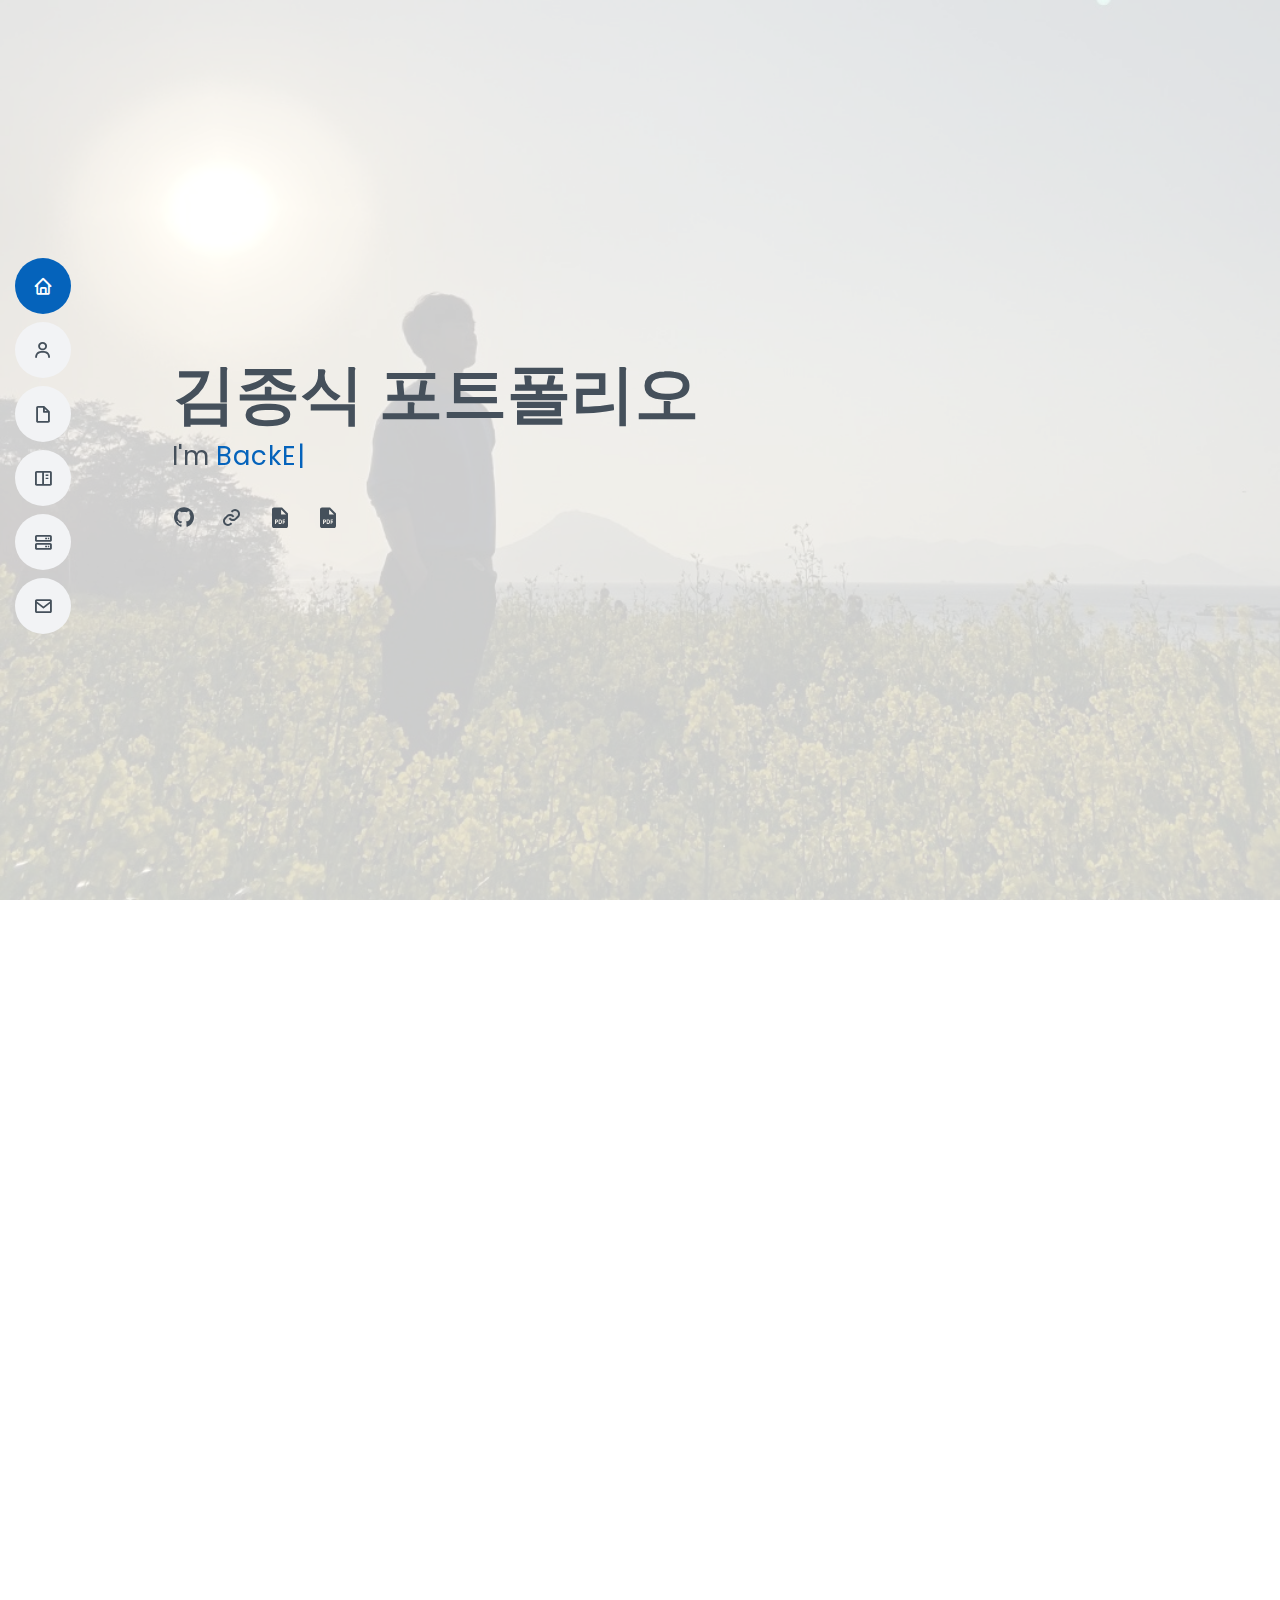
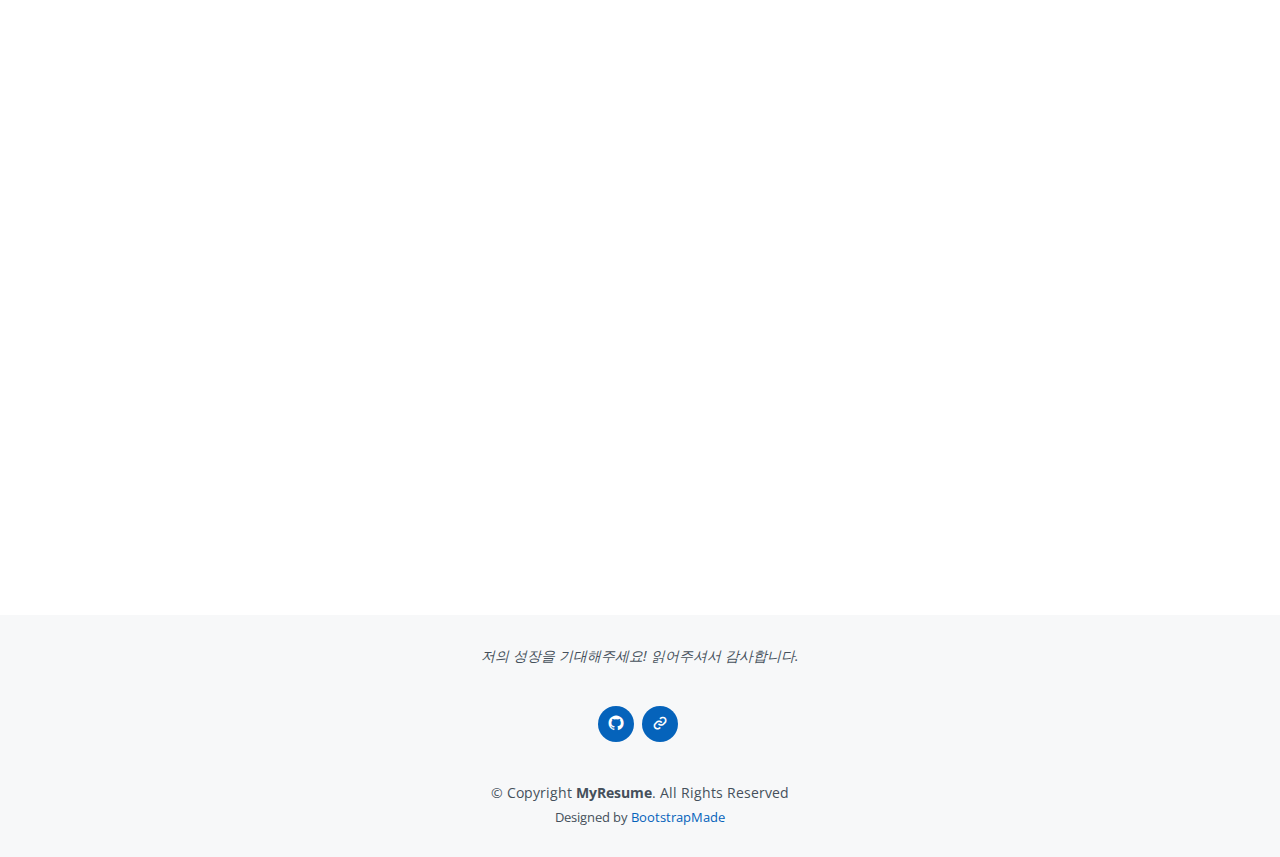
==== index.html @ 2b863466 "index.html" ====
<!DOCTYPE html>
<html lang="en">
  <head>
    <meta charset="utf-8" />
    <meta content="width=device-width, initial-scale=1.0" name="viewport" />

    <title>한번보면 생각나는 백엔드 개발자 김종식 입니다.</title>
    <meta content="" name="description" />
    <meta content="" name="keywords" />

    <!-- Favicons -->
    <link href="assets/img/favicon.png" rel="icon" />
    <link href="assets/img/apple-touch-icon.png" rel="apple-touch-icon" />

    <!-- Google Fonts -->
    <link
      href="https://fonts.googleapis.com/css?family=Open+Sans:300,300i,400,400i,600,600i,700,700i|Raleway:300,300i,400,400i,500,500i,600,600i,700,700i|Poppins:300,300i,400,400i,500,500i,600,600i,700,700i"
      rel="stylesheet"
    />

    <!-- Vendor CSS Files -->
    <link href="assets/vendor/aos/aos.css" rel="stylesheet" />
    <link
      href="assets/vendor/bootstrap/css/bootstrap.min.css"
      rel="stylesheet"
    />
    <link
      href="assets/vendor/bootstrap-icons/bootstrap-icons.css"
      rel="stylesheet"
    />
    <link href="assets/vendor/boxicons/css/boxicons.min.css" rel="stylesheet" />
    <link
      href="assets/vendor/glightbox/css/glightbox.min.css"
      rel="stylesheet"
    />
    <link href="assets/vendor/swiper/swiper-bundle.min.css" rel="stylesheet" />

    <!-- Template Main CSS File -->
    <link href="assets/css/style.css" rel="stylesheet" />

    <!-- =======================================================
  * Template Name: MyResume
  * Updated: Sep 18 2023 with Bootstrap v5.3.2
  * Template URL: https://bootstrapmade.com/free-html-bootstrap-template-my-resume/
  * Author: BootstrapMade.com
  * License: https://bootstrapmade.com/license/
  ======================================================== -->
  </head>

  <body>
    <!-- ======= Mobile nav toggle button ======= -->
    <!-- <button type="button" class="mobile-nav-toggle d-xl-none"><i class="bi bi-list mobile-nav-toggle"></i></button> -->
    <i class="bi bi-list mobile-nav-toggle d-lg-none"></i>
    <!-- ======= Header ======= -->
    <header id="header" class="d-flex flex-column justify-content-center">
      <nav id="navbar" class="navbar nav-menu">
        <ul>
          <li>
            <a href="#hero" class="nav-link scrollto active"
              ><i class="bx bx-home"></i> <span>Home</span></a
            >
          </li>
          <li>
            <a href="#about" class="nav-link scrollto"
              ><i class="bx bx-user"></i> <span>About</span></a
            >
          </li>
          <li>
            <a href="#resume" class="nav-link scrollto"
              ><i class="bx bx-file-blank"></i> <span>Resume</span></a
            >
          </li>
          <li>
            <a href="#portfolio" class="nav-link scrollto"
              ><i class="bx bx-book-content"></i> <span>Portfolio</span></a
            >
          </li>
          <li>
            <a href="#services" class="nav-link scrollto"
              ><i class="bx bx-server"></i> <span>Services</span></a
            >
          </li>
          <li>
            <a href="#contact" class="nav-link scrollto"
              ><i class="bx bx-envelope"></i> <span>Contact</span></a
            >
          </li>
        </ul>
      </nav>
      <!-- .nav-menu -->
    </header>
    <!-- End Header -->

    <!-- ======= Hero Section ======= -->
    <section id="hero" class="d-flex flex-column justify-content-center">
      <div class="container" data-aos="zoom-in" data-aos-delay="100">
        <h1>김종식 포트폴리오</h1>
        <p>
          I'm
          <span
            class="typed"
            data-typed-items="BackEnd, Server Developer, DevOps"
          ></span>
        </p>
        <div class="social-links">
          <a href="#" class="github"><i class="bx bxl-github"></i></a>
          <a href="#" class="blog"><i class="bx bx-link"></i></a>
          <a href="#" class="ahaproject_portfolio"
            ><i class="bx bxs-file-pdf"></i
          ></a>
          <a href="#" class="web-gis_portfolio"
            ><i class="bx bxs-file-pdf"></i
          ></a>
        </div>
      </div>
    </section>
    <!-- End Hero -->

    <main id="main">
      <!-- ======= About Section ======= -->
      <section id="about" class="about">
        <div class="container" data-aos="fade-up">
          <div class="section-title">
            <h2>About</h2>
            <p>
              삼성에서 약 1년간의 연수원 생활과 수석 졸업을 했으며, 약 9년간의
              대기업에서의 근무 경험을 보유하고습니다. <br />현재는 루미르
              인공위성 Web-GIS 플랫폼 백엔드 개발자로 근무하고 있습니다.
              <br />
              <br />
            </p>
          </div>

          <div class="row">
            <div class="col-lg-4">
              <img src="assets/img/profile-img.jpg" class="img-fluid" alt="" />
            </div>
            <div class="col-lg-8 pt-4 pt-lg-0 content">
              <h3>꼼꼼해서 피곤한 백엔드 개발자 김종식입니다.</h3>
              <p class="fst-italic">
                사회에 나와서 이미 9년간의 사회 경력을 쌓았지만, 개발자로서는
                아직 많이 부족합니다. 그렇기 때문에 뛰어난 개발자 분들과 일하며
                더욱 열심히 공부하고, 더욱 노력하고, 더욱 성장하고 싶습니다.
                <br />
                <br />
              </p>
              <div class="row">
                <div class="col-lg-12">
                  <ul>
                    <li>
                      <i class="bx bxs-check-square"></i>
                      <span>DDD를 통한 도메인 개발 경험</span>
                    </li>
                    <li>
                      <i class="bx bxs-check-square"></i>
                      <span>TDD를 통한 서비스로직 경험</span>
                    </li>
                    <li>
                      <i class="bx bxs-check-square"></i>
                      <span>JWT와 Security 적용 경험</span>
                    </li>
                    <li>
                      <i class="bx bxs-check-square"></i>
                      <span>아키텍처, AWS 그리고 Docker에 대한 이해</span>
                    </li>
                    <li>
                      <i class="bx bxs-check-square"></i>
                      <span
                        >Sequence Diagram를 통한 안정적인 서비스 로직 구현</span
                      >
                    </li>
                    <li>
                      <i class="bx bxs-check-square"></i>
                      <span>사이드프로젝트 리더 역할 다수 경험</span>
                    </li>
                  </ul>
                </div>
                <!-- <div class="col-lg-6">
                  <ul></ul>
                </div> -->
              </div>
              <p></p>
            </div>
          </div>
        </div>
      </section>
      <!-- End About Section -->

      <!-- ======= Facts Section ======= -->
      <!-- <section id="facts" class="facts">
        <div class="container" data-aos="fade-up">
          <div class="section-title">
            <h2>Facts</h2>
            <p>
              Magnam dolores commodi suscipit. Necessitatibus eius consequatur
              ex aliquid fuga eum quidem. Sit sint consectetur velit. Quisquam
              quos quisquam cupiditate. Et nemo qui impedit suscipit alias ea.
              Quia fugiat sit in iste officiis commodi quidem hic quas.
            </p>
          </div>

          <div class="row">
            <div class="col-lg-3 col-md-6">
              <div class="count-box">
                <i class="bi bi-emoji-smile"></i>
                <span
                  data-purecounter-start="0"
                  data-purecounter-end="232"
                  data-purecounter-duration="1"
                  class="purecounter"
                ></span>
                <p>Happy Clients</p>
              </div>
            </div>

            <div class="col-lg-3 col-md-6 mt-5 mt-md-0">
              <div class="count-box">
                <i class="bi bi-journal-richtext"></i>
                <span
                  data-purecounter-start="0"
                  data-purecounter-end="521"
                  data-purecounter-duration="1"
                  class="purecounter"
                ></span>
                <p>Projects</p>
              </div>
            </div>

            <div class="col-lg-3 col-md-6 mt-5 mt-lg-0">
              <div class="count-box">
                <i class="bi bi-headset"></i>
                <span
                  data-purecounter-start="0"
                  data-purecounter-end="1463"
                  data-purecounter-duration="1"
                  class="purecounter"
                ></span>
                <p>Hours Of Support</p>
              </div>
            </div>

            <div class="col-lg-3 col-md-6 mt-5 mt-lg-0">
              <div class="count-box">
                <i class="bi bi-award"></i>
                <span
                  data-purecounter-start="0"
                  data-purecounter-end="25"
                  data-purecounter-duration="1"
                  class="purecounter"
                ></span>
                <p>Awards</p>
              </div>
            </div>
          </div>
        </div>
      </section> -->
      <!-- End Facts Section -->

      <!-- ======= Skills Section ======= -->
      <section id="skills" class="skills section-bg">
        <div class="container" data-aos="fade-up">
          <div class="section-title">
            <h2>Skills</h2>
            <p>새로운 것을 배우고, 깊게 이해하는 것을 좋아합니다.</p>
          </div>

          <div class="row skills-content">
            <div class="col-lg-12">
              <table class="table">
                <thead>
                  <tr>
                    <th scope="col"></th>
                    <th scope="col">Stack</th>
                  </tr>
                </thead>
                <tbody>
                  <tr>
                    <th scope="row">Language</th>
                    <td>
                      <img
                        height="25"
                        src="https://img.shields.io/badge/Java-007396?style=flat-square&logo=Java&logoColor=white"
                      />
                      <img
                        height="25"
                        src="https://img.shields.io/badge/JavaScript-F7DF1E?style=flat-square&logo=JavaScript&logoColor=black"
                      />
                      <img
                        height="25"
                        src="https://img.shields.io/badge/TypeScript-3178C6?style=flat-square&logo=TypeScript&logoColor=white"
                      />
                    </td>
                  </tr>
                  <tr>
                    <th scope="row">FrontEnd</th>
                    <td>
                      <img
                        height="25"
                        src="https://img.shields.io/badge/HTML5-E34F26?style=flat-square&logo=HTML5&logoColor=white"
                      />
                      <img
                        height="25"
                        src="https://img.shields.io/badge/CSS3-1572B6?style=flat-square&logo=CSS3&logoColor=white"
                      />
                      <img
                        height="25"
                        src="https://img.shields.io/badge/Bootstrap-7952B3?style=flat-square&logo=Bootstrap&logoColor=white"
                      />
                    </td>
                  </tr>
                  <tr>
                    <th scope="row">BackEnd</th>
                    <td>
                      <img
                        height="25"
                        src="https://img.shields.io/badge/SpringBoot-6DB33F?style=flat-square&logo=SpringBoot&logoColor=white"
                      />
                      <img
                        height="25"
                        src="https://img.shields.io/badge/Node.js-339933?style=flat-square&logo=Node.js&logoColor=white"
                      />
                      <img
                        height="25"
                        src="https://img.shields.io/badge/NestJs-E0234E?style=flat-square&logo=NestJs&logoColor=white"
                      />
                      <img
                        height="25"
                        src="https://img.shields.io/badge/Express-000000?style=flat-square&logo=Express&logoColor=white"
                      />
                    </td>
                  </tr>
                  <tr>
                    <th scope="row">DataBase</th>
                    <td>
                      <img
                        height="25"
                        src="https://img.shields.io/badge/MySQL-4479A1?style=flat-square&logo=MySQL&logoColor=white"
                      />
                      <img
                        height="25"
                        src="https://img.shields.io/badge/PostgreSQL-4169E1?style=flat-square&logo=PostgreSQL&logoColor=white"
                      />
                      <img
                        height="25"
                        src="https://img.shields.io/badge/MongoDB-47A248?style=flat-square&logo=MongoDB&logoColor=white"
                      />
                    </td>
                  </tr>
                  <tr>
                    <th scope="row">Dev/Ops</th>
                    <td>
                      <img
                        height="25"
                        src="https://img.shields.io/badge/GitLab-FC6D26?style=flat-square&logo=GitLab&logoColor=white"
                      />
                      <img
                        height="25"
                        src="https://img.shields.io/badge/GitHub Actions-2088FF?style=flat-square&logo=GitHub Actions&logoColor=white"
                      />
                      <img
                        height="25"
                        src="https://img.shields.io/badge/Amazon AWS-225F3E?style=flat-square&logo=AmazonAWS&logoColor=white"
                      />
                      <img
                        height="25"
                        src="https://img.shields.io/badge/Docker-2496ED?style=flat-square&logo=Docker&logoColor=white"
                      />
                    </td>
                  </tr>
                  <tr>
                    <th scope="row">Tools</th>
                    <td>
                      <img
                        height="25"
                        src="https://img.shields.io/badge/Git-F05025?style=flat-square&logo=Git&logoColor=white"
                      />
                      <img
                        height="25"
                        src="https://img.shields.io/badge/GitHub-181717?style=flat-square&logo=GitHub&logoColor=white"
                      />
                      <img
                        height="25"
                        src="https://img.shields.io/badge/Jira-0052CC?style=flat-square&logo=Jira&logoColor=white"
                      />
                      <img
                        height="25"
                        src="https://img.shields.io/badge/Confluence-172B4D?style=flat-square&logo=Confluence&logoColor=white"
                      />
                      <img
                        height="25"
                        src="https://img.shields.io/badge/Notion-000000?style=flat-square&logo=Notion&logoColor=white"
                      />
                    </td>
                  </tr>
                </tbody>
              </table>
            </div>
            <!-- <div class="col-lg-6">
              <div class="progress">
                <span class="skill">HTML <i class="val">100%</i></span>
                <div class="progress-bar-wrap">
                  <div
                    class="progress-bar"
                    role="progressbar"
                    aria-valuenow="100"
                    aria-valuemin="0"
                    aria-valuemax="100"
                  ></div>
                </div>
              </div>

              <div class="progress">
                <span class="skill">CSS <i class="val">90%</i></span>
                <div class="progress-bar-wrap">
                  <div
                    class="progress-bar"
                    role="progressbar"
                    aria-valuenow="90"
                    aria-valuemin="0"
                    aria-valuemax="100"
                  ></div>
                </div>
              </div>

              <div class="progress">
                <span class="skill">JavaScript <i class="val">75%</i></span>
                <div class="progress-bar-wrap">
                  <div
                    class="progress-bar"
                    role="progressbar"
                    aria-valuenow="75"
                    aria-valuemin="0"
                    aria-valuemax="100"
                  ></div>
                </div>
              </div>
            </div>

            <div class="col-lg-6">
              <div class="progress">
                <span class="skill">PHP <i class="val">80%</i></span>
                <div class="progress-bar-wrap">
                  <div
                    class="progress-bar"
                    role="progressbar"
                    aria-valuenow="80"
                    aria-valuemin="0"
                    aria-valuemax="100"
                  ></div>
                </div>
              </div>

              <div class="progress">
                <span class="skill">WordPress/CMS <i class="val">90%</i></span>
                <div class="progress-bar-wrap">
                  <div
                    class="progress-bar"
                    role="progressbar"
                    aria-valuenow="90"
                    aria-valuemin="0"
                    aria-valuemax="100"
                  ></div>
                </div>
              </div>

              <div class="progress">
                <span class="skill">Photoshop <i class="val">55%</i></span>
                <div class="progress-bar-wrap">
                  <div
                    class="progress-bar"
                    role="progressbar"
                    aria-valuenow="55"
                    aria-valuemin="0"
                    aria-valuemax="100"
                  ></div>
                </div>
              </div>
            </div> -->
          </div>
        </div>
      </section>
      <!-- End Skills Section -->

      <!-- ======= Resume Section ======= -->
      <section id="resume" class="resume">
        <div class="container" data-aos="fade-up">
          <div class="section-title">
            <h2>Resume</h2>
            <p>
              새로운 것을 받아들이고 끊임없이 변화하고 적응하는 성향입니다.
              <br />
              배움은 항상 저를 즐겁게 해줍니다.
            </p>
          </div>

          <div class="row">
            <div class="col-lg-6">
              <h3 class="resume-title">Education</h3>
              <div class="resume-item">
                <h4>학점은행제</h4>
                <h5>2021.04~2024.02</h5>
                <p><em>컴퓨터공학과</em></p>
                <p>
                  회사를 다니며 학사 취득을 위해 시작하였으나, 개발자로 전향하며
                  컴퓨터공학과로 전과하였습니다. 기본에 좀 더 충실한 개발자를
                  지향합니다.
                </p>
              </div>
              <div class="resume-item">
                <h4>거제공업고등학교</h4>
                <h5>2011.03~2014.02</h5>
                <p><em>특성화/마이스터고</em></p>
                <p>
                  고등학교 2학년 1학기에 삼성에 입사하였습니다. <br />
                  고등학교 전교 4등, 반장 경험을 하였습니다.
                </p>
              </div>
            </div>
            <div class="col-lg-6">
              <h3 class="resume-title">Professional Experience</h3>
              <div class="resume-item">
                <h4>루미르</h4>
                <h5>2023 - Present</h5>
                <p><em>연구원</em></p>
                <ul>
                  <li>
                    JS, TS, Node.js, Nest.js, Express.js, AWS, Docker, RDBMS,
                    NoSQL, GitLab, Jira, Confluence
                  </li>
                  <li>Web-GIS 초기 설계 및 개발을 담당</li>
                  <li>Express.js 프로젝트를 Nest.js로 마이그레이션</li>
                  <li>DB 데이터 관리 담당 업무 수행</li>
                  <li>Node.js를 통한 Work Automation 개발</li>
                </ul>
              </div>
              <div class="resume-item">
                <h4>삼성중공업</h4>
                <h5>2014~2022</h5>
                <p><em>기장철의설계3년, 시운전팀 6년</em></p>
                <ul>
                  <li>
                    EVERGREEN <br />
                    2019-01-01 ~ 2022-09-01<br />
                    Evergreen 선사 container 를 2년 넘게 설계 및 담당.<br />
                    선주대응 업무 및 협의 업무 수행. <br />
                    호선에 필요한 발주 및 벤더 관리<br />
                  </li>
                  <li>
                    FLNG<br />
                    2016-05-01 ~ 2018-12-01<br />
                    호주의shell사의 FLNG를 테스트하는 시운전팀에서 근무<br />
                    선내에 배치된 M/E, G/E, Pump, Separator 등 테스트를 위한
                    사전 검사 및 운용<br />
                  </li>
                </ul>
              </div>
            </div>
          </div>
        </div>
      </section>
      <!-- End Resume Section -->

      <!-- ======= Portfolio Section ======= -->
      <section id="portfolio" class="portfolio section-bg">
        <div class="container" data-aos="fade-up">
          <div class="section-title">
            <h2>Portfolio</h2>
            <p>
              새로 터득한 것을 바탕으로 사이드 프로젝트를 진행하고 있습니다.
              <br />매 프로젝트마다 팀 리더로서의 역할을 수행하였습니다.
            </p>
          </div>

          <div class="row">
            <div
              class="col-lg-12 d-flex justify-content-center"
              data-aos="fade-up"
              data-aos-delay="100"
            >
              <ul id="portfolio-flters">
                <li data-filter="*" class="filter-active">All</li>
                <!-- <li data-filter=".filter-app">App</li> -->
                <!-- <li data-filter=".filter-card">Card</li> -->
                <li data-filter=".filter-web">Web</li>
              </ul>
            </div>
          </div>

          <div
            class="row portfolio-container"
            data-aos="fade-up"
            data-aos-delay="200"
          >
            <!-- <div class="col-lg-4 col-md-6 portfolio-item filter-app">
              <div class="portfolio-wrap">
                <img
                  src="assets/img/portfolio/portfolio-1.jpg"
                  class="img-fluid"
                  alt=""
                />
                <div class="portfolio-info">
                  <h4>App 1</h4>
                  <p>App</p>
                  <div class="portfolio-links">
                    <a
                      href="assets/img/portfolio/portfolio-1.jpg"
                      data-gallery="portfolioGallery"
                      class="portfolio-lightbox"
                      title="App 1"
                      ><i class="bx bx-plus"></i
                    ></a>
                    <a
                      href="portfolio-details.html"
                      class="portfolio-details-lightbox"
                      data-glightbox="type: external"
                      title="Portfolio Details"
                      ><i class="bx bx-link"></i
                    ></a>
                  </div>
                </div>
              </div>
            </div> -->

            <!-- <div class="col-lg-4 col-md-6 portfolio-item filter-app">
              <div class="portfolio-wrap">
                <img
                  src="assets/img/portfolio/portfolio-3.jpg"
                  class="img-fluid"
                  alt=""
                />
                <div class="portfolio-info">
                  <h4>App 2</h4>
                  <p>App</p>
                  <div class="portfolio-links">
                    <a
                      href="assets/img/portfolio/portfolio-3.jpg"
                      data-gallery="portfolioGallery"
                      class="portfolio-lightbox"
                      title="App 2"
                      ><i class="bx bx-plus"></i
                    ></a>
                    <a
                      href="portfolio-details.html"
                      class="portfolio-details-lightbox"
                      data-glightbox="type: external"
                      title="Portfolio Details"
                      ><i class="bx bx-link"></i
                    ></a>
                  </div>
                </div>
              </div>
            </div>

            <div class="col-lg-4 col-md-6 portfolio-item filter-card">
              <div class="portfolio-wrap">
                <img
                  src="assets/img/portfolio/portfolio-4.jpg"
                  class="img-fluid"
                  alt=""
                />
                <div class="portfolio-info">
                  <h4>Card 2</h4>
                  <p>Card</p>
                  <div class="portfolio-links">
                    <a
                      href="assets/img/portfolio/portfolio-4.jpg"
                      data-gallery="portfolioGallery"
                      class="portfolio-lightbox"
                      title="Card 2"
                      ><i class="bx bx-plus"></i
                    ></a>
                    <a
                      href="portfolio-details.html"
                      class="portfolio-details-lightbox"
                      data-glightbox="type: external"
                      title="Portfolio Details"
                      ><i class="bx bx-link"></i
                    ></a>
                  </div>
                </div>
              </div>
            </div> -->

            <!-- <div class="col-lg-4 col-md-6 portfolio-item filter-app">
              <div class="portfolio-wrap">
                <img
                  src="assets/img/portfolio/portfolio-6.jpg"
                  class="img-fluid"
                  alt=""
                />
                <div class="portfolio-info">
                  <h4>App 3</h4>
                  <p>App</p>
                  <div class="portfolio-links">
                    <a
                      href="assets/img/portfolio/portfolio-6.jpg"
                      data-gallery="portfolioGallery"
                      class="portfolio-lightbox"
                      title="App 3"
                      ><i class="bx bx-plus"></i
                    ></a>
                    <a
                      href="portfolio-details.html"
                      class="portfolio-details-lightbox"
                      data-glightbox="type: external"
                      title="Portfolio Details"
                      ><i class="bx bx-link"></i
                    ></a>
                  </div>
                </div>
              </div>
            </div>

            <div class="col-lg-4 col-md-6 portfolio-item filter-card">
              <div class="portfolio-wrap">
                <img
                  src="assets/img/portfolio/portfolio-7.jpg"
                  class="img-fluid"
                  alt=""
                />
                <div class="portfolio-info">
                  <h4>Card 1</h4>
                  <p>Card</p>
                  <div class="portfolio-links">
                    <a
                      href="assets/img/portfolio/portfolio-7.jpg"
                      data-gallery="portfolioGallery"
                      class="portfolio-lightbox"
                      title="Card 1"
                      ><i class="bx bx-plus"></i
                    ></a>
                    <a
                      href="portfolio-details.html"
                      class="portfolio-details-lightbox"
                      data-glightbox="type: external"
                      title="Portfolio Details"
                      ><i class="bx bx-link"></i
                    ></a>
                  </div>
                </div>
              </div>
            </div>

            <div class="col-lg-4 col-md-6 portfolio-item filter-card">
              <div class="portfolio-wrap">
                <img
                  src="assets/img/portfolio/portfolio-8.jpg"
                  class="img-fluid"
                  alt=""
                />
                <div class="portfolio-info">
                  <h4>Card 3</h4>
                  <p>Card</p>
                  <div class="portfolio-links">
                    <a
                      href="assets/img/portfolio/portfolio-8.jpg"
                      data-gallery="portfolioGallery"
                      class="portfolio-lightbox"
                      title="Card 3"
                      ><i class="bx bx-plus"></i
                    ></a>
                    <a
                      href="portfolio-details.html"
                      class="portfolio-details-lightbox"
                      data-glightbox="type: external"
                      title="Portfolio Details"
                      ><i class="bx bx-link"></i
                    ></a>
                  </div>
                </div>
              </div>
            </div> -->

            <div class="col-lg-4 col-md-6 portfolio-item filter-web">
              <div class="portfolio-wrap">
                <img
                  src="assets/img/portfolio/portfolio-3.jpg"
                  class="img-fluid"
                  alt=""
                />
                <div class="portfolio-info">
                  <h4>Web-GIS</h4>
                  <p>Web</p>
                  <div class="portfolio-links">
                    <a
                      href="assets/img/portfolio/portfolio-3.jpg"
                      data-gallery="portfolioGallery"
                      class="portfolio-lightbox"
                      title="Web-GIS"
                      ><i class="bx bx-plus"></i
                    ></a>
                    <a
                      href="portfolio-web-gis.html"
                      class="portfolio-details-lightbox"
                      data-glightbox="type: external"
                      title="Portfolio Details"
                      ><i class="bx bx-link"></i
                    ></a>
                  </div>
                </div>
              </div>
            </div>

            <div class="col-lg-4 col-md-6 portfolio-item filter-web">
              <div class="portfolio-wrap">
                <img
                  src="assets/img/portfolio/portfolio-2.jpg"
                  class="img-fluid"
                  alt=""
                />
                <div class="portfolio-info">
                  <h4>아하프로젝트</h4>
                  <p>Web</p>
                  <div class="portfolio-links">
                    <a
                      href="assets/img/portfolio/portfolio-2.jpg"
                      data-gallery="portfolioGallery"
                      class="portfolio-lightbox"
                      title="아하프로젝트"
                      ><i class="bx bx-plus"></i
                    ></a>
                    <a
                      href="portfolio-ahaproject.html"
                      class="portfolio-details-lightbox"
                      data-glightbox="type: external"
                      title="Portfolio Details"
                      ><i class="bx bx-link"></i
                    ></a>
                  </div>
                </div>
              </div>
            </div>

            <!-- <div class="col-lg-4 col-md-6 portfolio-item filter-web">
              <div class="portfolio-wrap">
                <img
                  src="assets/img/portfolio/portfolio-1.jpg"
                  class="img-fluid"
                  alt=""
                />
                <div class="portfolio-info">
                  <h4>지역기반 모임 웹 어플리케이션</h4>
                  <p>Web</p>
                  <div class="portfolio-links">
                    <a
                      href="assets/img/portfolio/portfolio-1.jpg"
                      data-gallery="portfolioGallery"
                      class="portfolio-lightbox"
                      title="지역기반 모임 웹 어플리케이션"
                      ><i class="bx bx-plus"></i
                    ></a>
                    <a
                      href="portfolio-details.html"
                      class="portfolio-details-lightbox"
                      data-glightbox="type: external"
                      title="Portfolio Details"
                      ><i class="bx bx-link"></i
                    ></a>
                  </div>
                </div>
              </div>
            </div> -->
          </div>
        </div>
      </section>
      <!-- End Portfolio Section -->

      <!-- ======= Services Section ======= -->
      <section id="services" class="services">
        <div class="container" data-aos="fade-up">
          <div class="section-title">
            <h2>Studied</h2>
            <p>
              제가 어떠한 것을 공부하고, 어떠한 것을 배웠는지를 공유해보고자
              합니다. <br />
              각 타이틀을 클릭하면 해당 카테고리의 블로그로 이동합니다.
            </p>
          </div>

          <div class="row">
            <div
              class="col-lg-4 col-md-6 d-flex align-items-stretch"
              data-aos="zoom-in"
              data-aos-delay="100"
            >
              <div class="icon-box iconbox-blue">
                <div class="icon">
                  <svg
                    width="100"
                    height="100"
                    viewBox="0 0 600 600"
                    xmlns="http://www.w3.org/2000/svg"
                  >
                    <path
                      stroke="none"
                      stroke-width="0"
                      fill="#f5f5f5"
                      d="M300,521.0016835830174C376.1290562159157,517.8887921683347,466.0731472004068,529.7835943286574,510.70327084640275,468.03025145048787C554.3714126377745,407.6079735673963,508.03601936045806,328.9844924480964,491.2728898941984,256.3432110539036C474.5976632858925,184.082847569629,479.9380746630129,96.60480741107993,416.23090153303,58.64404602377083C348.86323505073057,18.502131276798302,261.93793281208167,40.57373210992963,193.5410806939664,78.93577620505333C130.42746243093433,114.334589627462,98.30271207620316,179.96522072025542,76.75703585869454,249.04625023123273C51.97151888228291,328.5150500222984,13.704378332031375,421.85034740162234,66.52175969318436,486.19268352777647C119.04800174914682,550.1803526380478,217.28368757567262,524.383925680826,300,521.0016835830174"
                    ></path>
                  </svg>
                  <i class="bx bxl-dribbble"></i>
                </div>
                <h4>
                  <a
                    href="https://jamesblog95.tistory.com/category/Backend/Java"
                    >Java</a
                  >
                </h4>
                <p>
                  자바의정석1,2 편을 읽고 자바의 기본을 익혔습니다. 자바의 깊은
                  개념과 원리를 이해하고자 노력했습니다.
                </p>
              </div>
            </div>

            <div
              class="col-lg-4 col-md-6 d-flex align-items-stretch mt-4 mt-md-0"
              data-aos="zoom-in"
              data-aos-delay="200"
            >
              <div class="icon-box iconbox-orange">
                <div class="icon">
                  <svg
                    width="100"
                    height="100"
                    viewBox="0 0 600 600"
                    xmlns="http://www.w3.org/2000/svg"
                  >
                    <path
                      stroke="none"
                      stroke-width="0"
                      fill="#f5f5f5"
                      d="M300,582.0697525312426C382.5290701553225,586.8405444964366,449.9789794690241,525.3245884688669,502.5850820975895,461.55621195738473C556.606425686781,396.0723002908107,615.8543463187945,314.28637112970534,586.6730223649479,234.56875336149918C558.9533121215079,158.8439757836574,454.9685369536778,164.00468322053177,381.49747125262974,130.76875717737553C312.15926192815925,99.40240125094834,248.97055460311594,18.661163978235184,179.8680185752513,50.54337015887873C110.5421016452524,82.52863877960104,119.82277516462835,180.83849132639028,109.12597500060166,256.43424936330496C100.08760227029461,320.3096726198365,92.17705696193138,384.0621239912766,124.79988738764834,439.7174275375508C164.83382741302287,508.01625554203684,220.96474134820875,577.5009287672846,300,582.0697525312426"
                    ></path>
                  </svg>
                  <i class="bx bx-file"></i>
                </div>
                <h4>
                  <a
                    href="https://jamesblog95.tistory.com/category/Backend/Spring?page=1"
                    >Spring</a
                  >
                </h4>
                <p>
                  방대한 스프링 프레임워크를 이해한다는 것은 너무 어려운
                  일이었습니다. 하지만 여러 권의 책과 강의를 통해 프레임워크에
                  대해 이해하고자 노력했습니다.
                </p>
              </div>
            </div>

            <div
              class="col-lg-4 col-md-6 d-flex align-items-stretch mt-4 mt-lg-0"
              data-aos="zoom-in"
              data-aos-delay="300"
            >
              <div class="icon-box iconbox-pink">
                <div class="icon">
                  <svg
                    width="100"
                    height="100"
                    viewBox="0 0 600 600"
                    xmlns="http://www.w3.org/2000/svg"
                  >
                    <path
                      stroke="none"
                      stroke-width="0"
                      fill="#f5f5f5"
                      d="M300,541.5067337569781C382.14930387511276,545.0595476570109,479.8736841581634,548.3450877840088,526.4010558755058,480.5488172755941C571.5218469581645,414.80211281144784,517.5187510058486,332.0715597781072,496.52539010469104,255.14436215662573C477.37192572678356,184.95920475031193,473.57363656557914,105.61284051026155,413.0603344069578,65.22779650032875C343.27470386102294,18.654635553484475,251.2091493199835,5.337323636656869,175.0934190732945,40.62881213300186C97.87086631185822,76.43348514350839,51.98124368387456,156.15599469081315,36.44837278890362,239.84606092416172C21.716077023791087,319.22268207091537,43.775223500013084,401.1760424656574,96.891909868211,461.97329694683043C147.22146801428983,519.5804099606455,223.5754009179313,538.201503339737,300,541.5067337569781"
                    ></path>
                  </svg>
                  <i class="bx bx-tachometer"></i>
                </div>
                <h4>
                  <a
                    href="https://jamesblog95.tistory.com/category/Backend/Nest.js"
                    >Nest.js</a
                  >
                </h4>
                <p>
                  스프링 프레임워크를 이해하고 나서, Nest.js를 공부하였습니다.
                  Nest.js를 이해하여 더욱 효율적인 개발을 하기 위한 노력을 하고
                  있습니다.
                </p>
              </div>
            </div>

            <div
              class="col-lg-4 col-md-6 d-flex align-items-stretch mt-4"
              data-aos="zoom-in"
              data-aos-delay="100"
            >
              <div class="icon-box iconbox-yellow">
                <div class="icon">
                  <svg
                    width="100"
                    height="100"
                    viewBox="0 0 600 600"
                    xmlns="http://www.w3.org/2000/svg"
                  >
                    <path
                      stroke="none"
                      stroke-width="0"
                      fill="#f5f5f5"
                      d="M300,503.46388370962813C374.79870501325706,506.71871716319447,464.8034551963731,527.1746412648533,510.4981551193396,467.86667711651364C555.9287308511215,408.9015244558933,512.6030010748507,327.5744911775523,490.211057578863,256.5855673507754C471.097692560561,195.9906835881958,447.69079081568157,138.11976852964426,395.19560036434837,102.3242989838813C329.3053358748298,57.3949838291264,248.02791733380457,8.279543830951368,175.87071277845988,42.242879143198664C103.41431057327972,76.34704239035025,93.79494320519305,170.9812938413882,81.28167332365135,250.07896920659033C70.17666984294237,320.27484674793965,64.84698225790005,396.69656628748305,111.28512138212992,450.4950937839243C156.20124167950087,502.5303643271138,231.32542653798444,500.4755392045468,300,503.46388370962813"
                    ></path>
                  </svg>
                  <i class="bx bx-layer"></i>
                </div>
                <h4>
                  <a
                    href="https://jamesblog95.tistory.com/category/Frontend/JavaScript"
                    >JavaScript</a
                  >
                </h4>
                <p>
                  자바스크립트의 기본을 익히고, ES6 문법을 익혔습니다. 또한
                  Node.js를 통해 백엔드 개발을 하고 있습니다.
                </p>
              </div>
            </div>

            <div
              class="col-lg-4 col-md-6 d-flex align-items-stretch mt-4"
              data-aos="zoom-in"
              data-aos-delay="200"
            >
              <div class="icon-box iconbox-red">
                <div class="icon">
                  <svg
                    width="100"
                    height="100"
                    viewBox="0 0 600 600"
                    xmlns="http://www.w3.org/2000/svg"
                  >
                    <path
                      stroke="none"
                      stroke-width="0"
                      fill="#f5f5f5"
                      d="M300,532.3542879108572C369.38199826031484,532.3153073249985,429.10787420159085,491.63046689027357,474.5244479745417,439.17860296908856C522.8885846962883,383.3225815378663,569.1668002868075,314.3205725914397,550.7432151929288,242.7694973846089C532.6665558377875,172.5657663291529,456.2379748765914,142.6223662098291,390.3689995646985,112.34683881706744C326.66090330228417,83.06452184765237,258.84405631176094,53.51806209861945,193.32584062364296,78.48882559362697C121.61183558270385,105.82097193414197,62.805066853699245,167.19869350419734,48.57481801355237,242.6138429142374C34.843463184063346,315.3850353017275,76.69343916112496,383.4422959591041,125.22947124332185,439.3748458443577C170.7312796277747,491.8107796887764,230.57421082200815,532.3932930995766,300,532.3542879108572"
                    ></path>
                  </svg>
                  <i class="bx bx-slideshow"></i>
                </div>
                <h4>
                  <a
                    href="https://jamesblog95.tistory.com/category/Backend/DataBase"
                  >
                    DBMS
                  </a>
                </h4>
                <p>
                  SQLD 시험을 통해 좀 DB에 대한 이해도를 높이고, 튜닝에 대한
                  공부를 하고 있습니다.
                </p>
              </div>
            </div>

            <div
              class="col-lg-4 col-md-6 d-flex align-items-stretch mt-4"
              data-aos="zoom-in"
              data-aos-delay="300"
            >
              <div class="icon-box iconbox-teal">
                <div class="icon">
                  <svg
                    width="100"
                    height="100"
                    viewBox="0 0 600 600"
                    xmlns="http://www.w3.org/2000/svg"
                  >
                    <path
                      stroke="none"
                      stroke-width="0"
                      fill="#f5f5f5"
                      d="M300,566.797414625762C385.7384707136149,576.1784315230908,478.7894351017131,552.8928747891023,531.9192734346935,484.94944893311C584.6109503024035,417.5663521118492,582.489472248146,322.67544863468447,553.9536738515405,242.03673114598146C529.1557734026468,171.96086150256528,465.24506316201064,127.66468636344209,395.9583748389544,100.7403814666027C334.2173773831606,76.7482773500951,269.4350130405921,84.62216499799875,207.1952322260088,107.2889140133804C132.92018162631612,134.33871894543012,41.79353780512637,160.00259165414826,22.644507872594943,236.69541883565114C3.319112789854554,314.0945973066697,72.72355303640163,379.243833228382,124.04198916343866,440.3218312028393C172.9286146004772,498.5055451809895,224.45579914871206,558.5317968840102,300,566.797414625762"
                    ></path>
                  </svg>
                  <i class="bx bx-arch"></i>
                </div>
                <h4>
                  <a
                    href="https://jamesblog95.tistory.com/category/CS%20%EC%A7%80%EC%8B%9D/%EB%84%A4%ED%8A%B8%EC%9B%8C%ED%81%AC"
                    >Http</a
                  >
                </h4>
                <p>
                  Http 프로토콜을 이해하고, Restful API를 설계하고 있습니다.
                </p>
              </div>
            </div>
          </div>
        </div>
      </section>
      <!-- End Services Section -->

      <!-- 

      <!-- ======= Contact Section ======= -->
      <section id="contact" class="contact">
        <div class="container" data-aos="fade-up">
          <div class="section-title">
            <h2>Contact</h2>
          </div>

          <div class="row mt-1">
            <div class="col-lg-4">
              <div class="info">
                <div class="address">
                  <i class="bi bi-geo-alt"></i>
                  <h4>Location:</h4>
                  <p>경기 수원시 권선구</p>
                </div>

                <div class="email">
                  <i class="bi bi-envelope"></i>
                  <h4>Email:</h4>
                  <p>otw1917@naver.com</p>
                </div>

                <div class="phone">
                  <i class="bi bi-phone"></i>
                  <h4>Call:</h4>
                  <p>+82 10 6289 6898</p>
                </div>
              </div>
            </div>

            <!-- <div class="col-lg-8 mt-5 mt-lg-0">
              <form
                action="forms/contact.php"
                method="post"
                role="form"
                class="php-email-form"
              >
                <div class="row">
                  <div class="col-md-6 form-group">
                    <input
                      type="text"
                      name="name"
                      class="form-control"
                      id="name"
                      placeholder="Your Name"
                      required
                    />
                  </div>
                  <div class="col-md-6 form-group mt-3 mt-md-0">
                    <input
                      type="email"
                      class="form-control"
                      name="email"
                      id="email"
                      placeholder="Your Email"
                      required
                    />
                  </div>
                </div>
                <div class="form-group mt-3">
                  <input
                    type="text"
                    class="form-control"
                    name="subject"
                    id="subject"
                    placeholder="Subject"
                    required
                  />
                </div>
                <div class="form-group mt-3">
                  <textarea
                    class="form-control"
                    name="message"
                    rows="5"
                    placeholder="Message"
                    required
                  ></textarea>
                </div>
                <div class="my-3">
                  <div class="loading">Loading</div>
                  <div class="error-message"></div>
                  <div class="sent-message">
                    Your message has been sent. Thank you!
                  </div>
                </div>
                <div class="text-center">
                  <button type="submit">Send Message</button>
                </div>
              </form>
            </div> -->
          </div>
        </div>
      </section>
      <!-- End Contact Section -->
    </main>
    <!-- End #main -->

    <!-- ======= Footer ======= -->
    <footer id="footer">
      <div class="container">
        <p>저의 성장을 기대해주세요! 읽어주셔서 감사합니다.</p>
        <div class="social-links">
          <a href="#" class="github"><i class="bx bxl-github"></i></a>
          <a href="#" class="blog"><i class="bx bx-link"></i></a>
        </div>
        <div class="copyright">
          &copy; Copyright <strong><span>MyResume</span></strong
          >. All Rights Reserved
        </div>
        <div class="credits">
          <!-- All the links in the footer should remain intact. -->
          <!-- You can delete the links only if you purchased the pro version. -->
          <!-- Licensing information: [license-url] -->
          <!-- Purchase the pro version with working PHP/AJAX contact form: https://bootstrapmade.com/free-html-bootstrap-template-my-resume/ -->
          Designed by <a href="https://bootstrapmade.com/">BootstrapMade</a>
        </div>
      </div>
    </footer>
    <!-- End Footer -->

    <div id="preloader"></div>
    <a
      href="#"
      class="back-to-top d-flex align-items-center justify-content-center"
      ><i class="bi bi-arrow-up-short"></i
    ></a>

    <!-- Vendor JS Files -->
    <script src="assets/vendor/purecounter/purecounter_vanilla.js"></script>
    <script src="assets/vendor/aos/aos.js"></script>
    <script src="assets/vendor/bootstrap/js/bootstrap.bundle.min.js"></script>
    <script src="assets/vendor/glightbox/js/glightbox.min.js"></script>
    <script src="assets/vendor/isotope-layout/isotope.pkgd.min.js"></script>
    <script src="assets/vendor/swiper/swiper-bundle.min.js"></script>
    <script src="assets/vendor/typed.js/typed.umd.js"></script>
    <script src="assets/vendor/waypoints/noframework.waypoints.js"></script>
    <script src="assets/vendor/php-email-form/validate.js"></script>

    <!-- Template Main JS File -->
    <script src="assets/js/main.js"></script>
  </body>
</html>
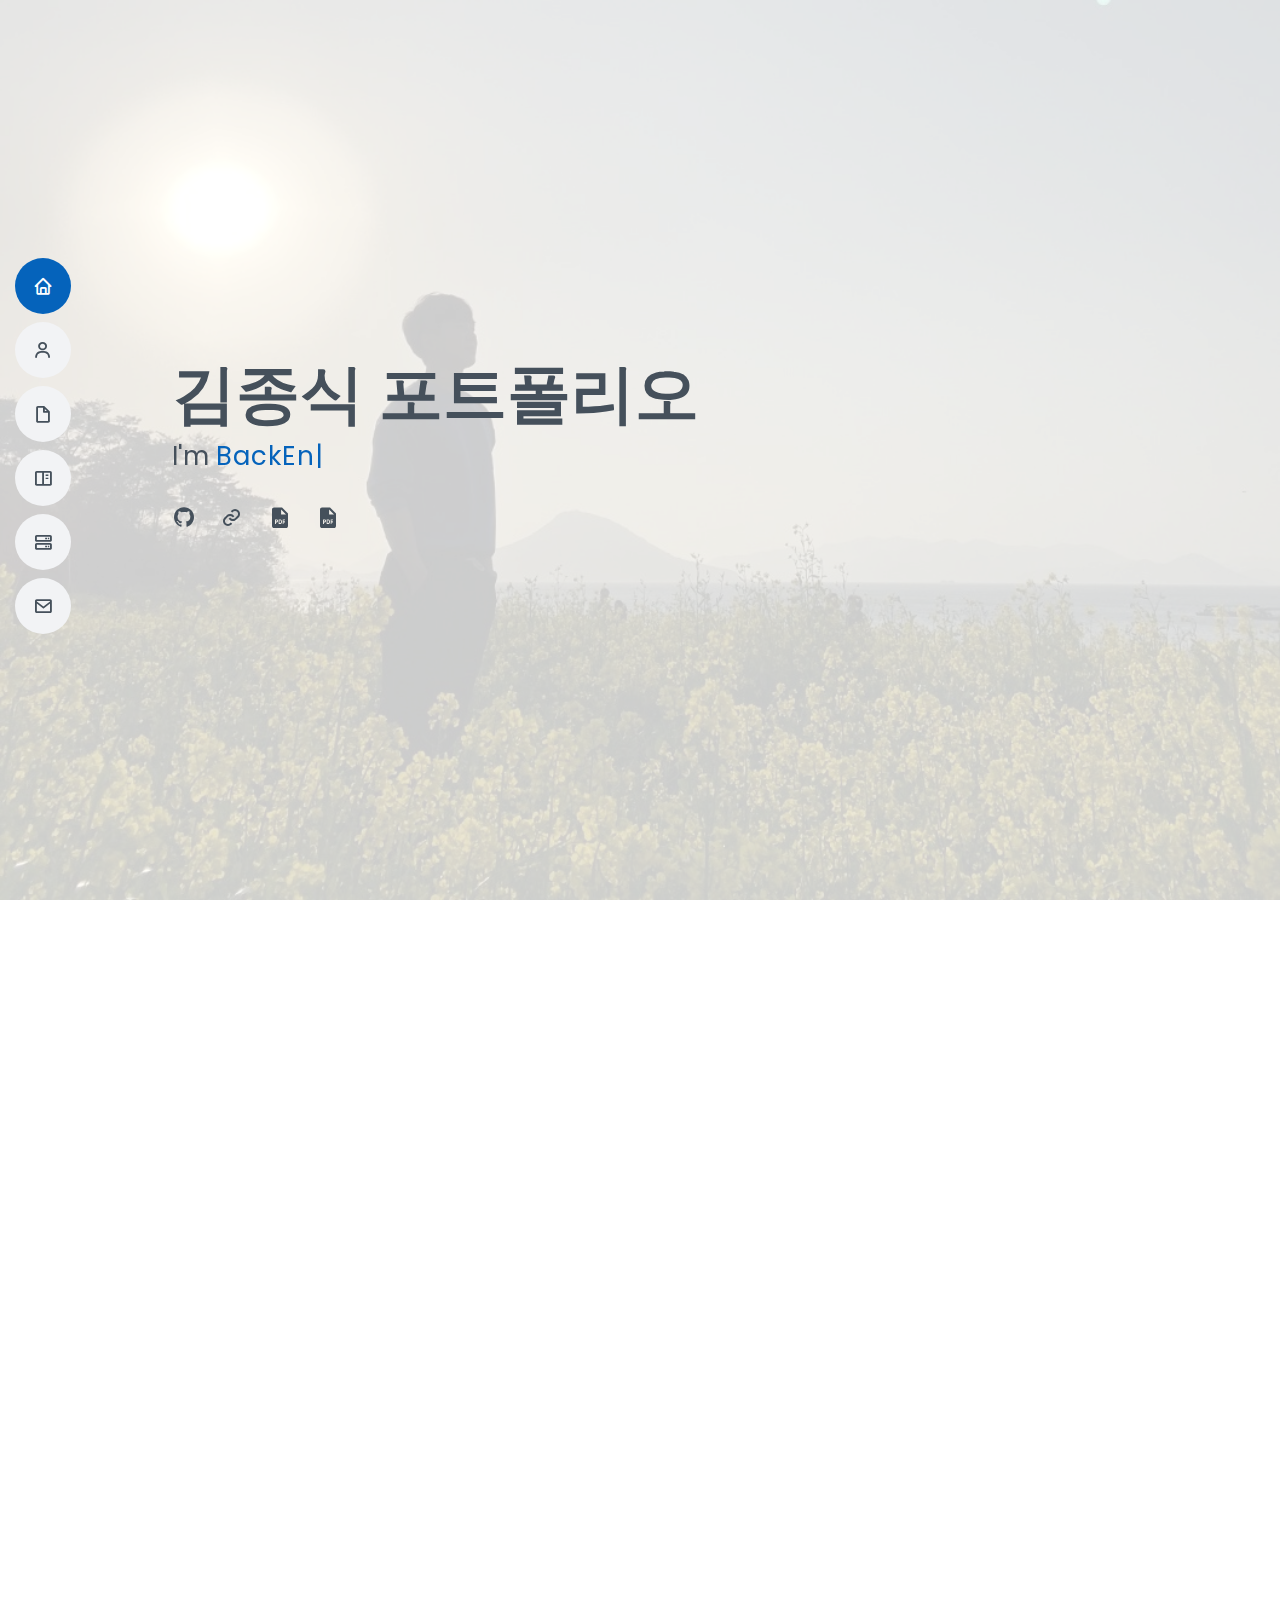
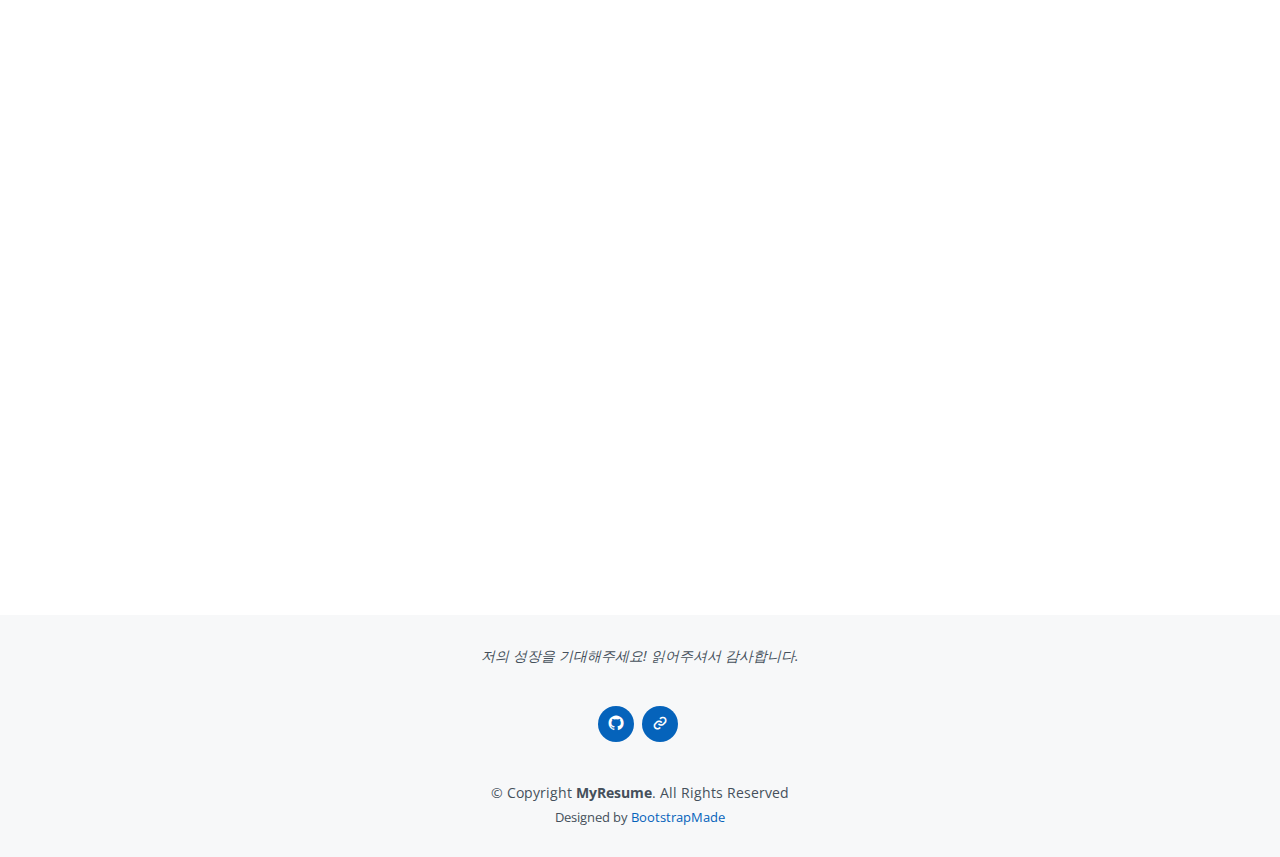
==== commit 91cd9d9e: "index.html" ====
--- a/index.html
+++ b/index.html
@@ -4,7 +4,7 @@
     <meta charset="utf-8" />
     <meta content="width=device-width, initial-scale=1.0" name="viewport" />
 
-    <title>한번보면 생각나는 백엔드 개발자 김종식 입니다.</title>
+    <title>생각나는 백엔드 김종식 입니다</title>
     <meta content="" name="description" />
     <meta content="" name="keywords" />
 
@@ -99,7 +99,7 @@
           I'm
           <span
             class="typed"
-            data-typed-items="BackEnd, Server Developer, DevOps"
+            data-typed-items="BackEnd, Server Developer, DevOps, Web Developer"
           ></span>
         </p>
         <div class="social-links">
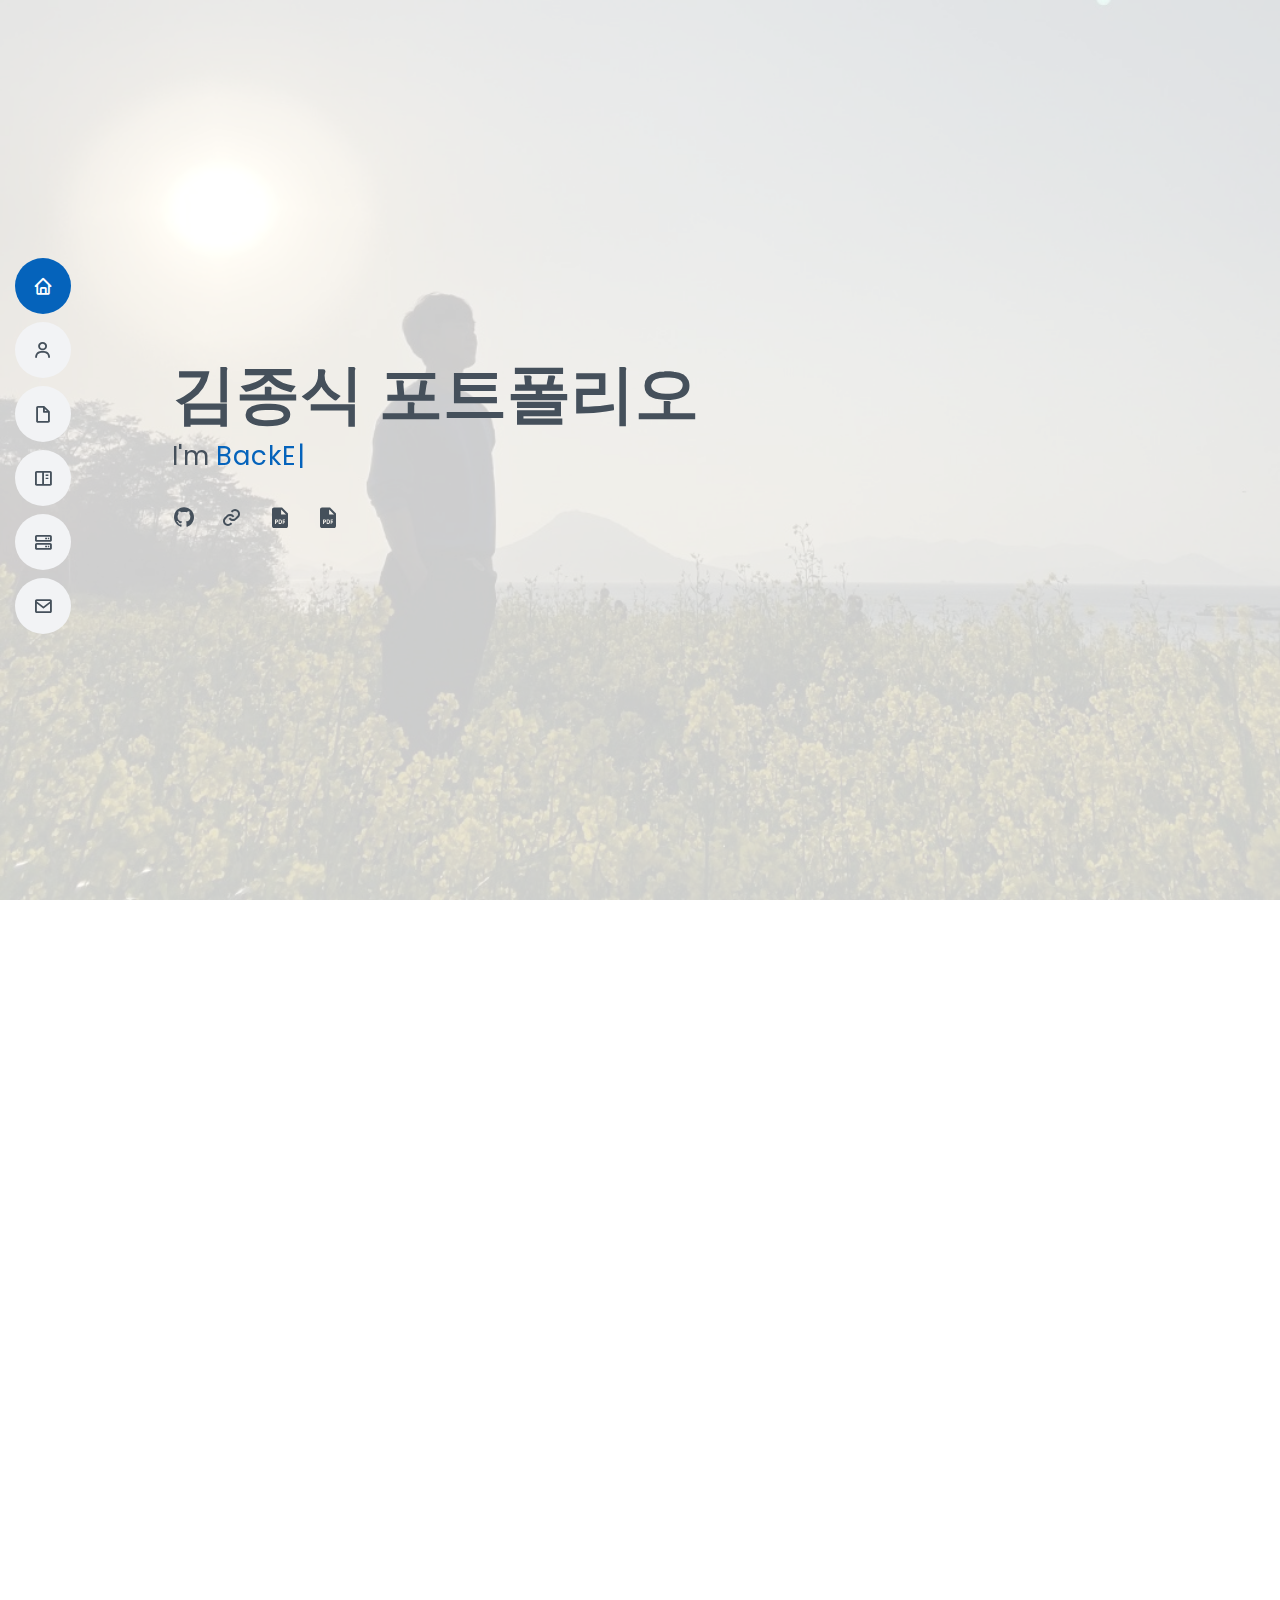
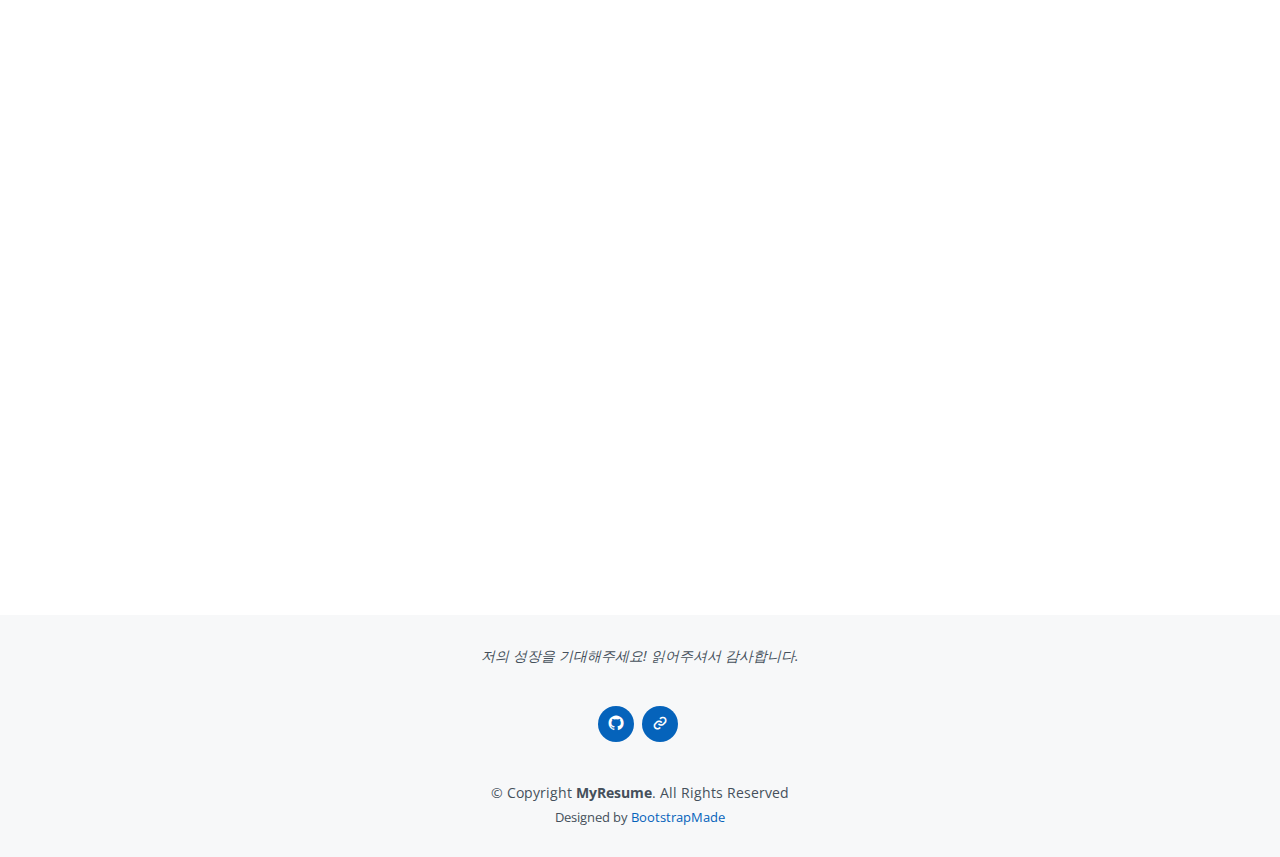
==== commit e92a1220: "index.html" ====
--- a/index.html
+++ b/index.html
@@ -166,7 +166,8 @@
                     <li>
                       <i class="bx bxs-check-square"></i>
                       <span
-                        >Sequence Diagram를 통한 안정적인 서비스 로직 구현</span
+                        >Sequence Diagram를 통한 안정적인 서비스 로직 구현
+                        지향</span
                       >
                     </li>
                     <li>
@@ -520,7 +521,7 @@
               <h3 class="resume-title">Professional Experience</h3>
               <div class="resume-item">
                 <h4>루미르</h4>
-                <h5>2023 - Present</h5>
+                <h5>2023~present</h5>
                 <p><em>연구원</em></p>
                 <ul>
                   <li>
@@ -779,7 +780,7 @@
                   alt=""
                 />
                 <div class="portfolio-info">
-                  <h4>Web-GIS</h4>
+                  <h4>Web-GIS[PL]</h4>
                   <p>Web</p>
                   <div class="portfolio-links">
                     <a
@@ -809,7 +810,7 @@
                   alt=""
                 />
                 <div class="portfolio-info">
-                  <h4>아하프로젝트</h4>
+                  <h4>아하프로젝트[PL]</h4>
                   <p>Web</p>
                   <div class="portfolio-links">
                     <a
